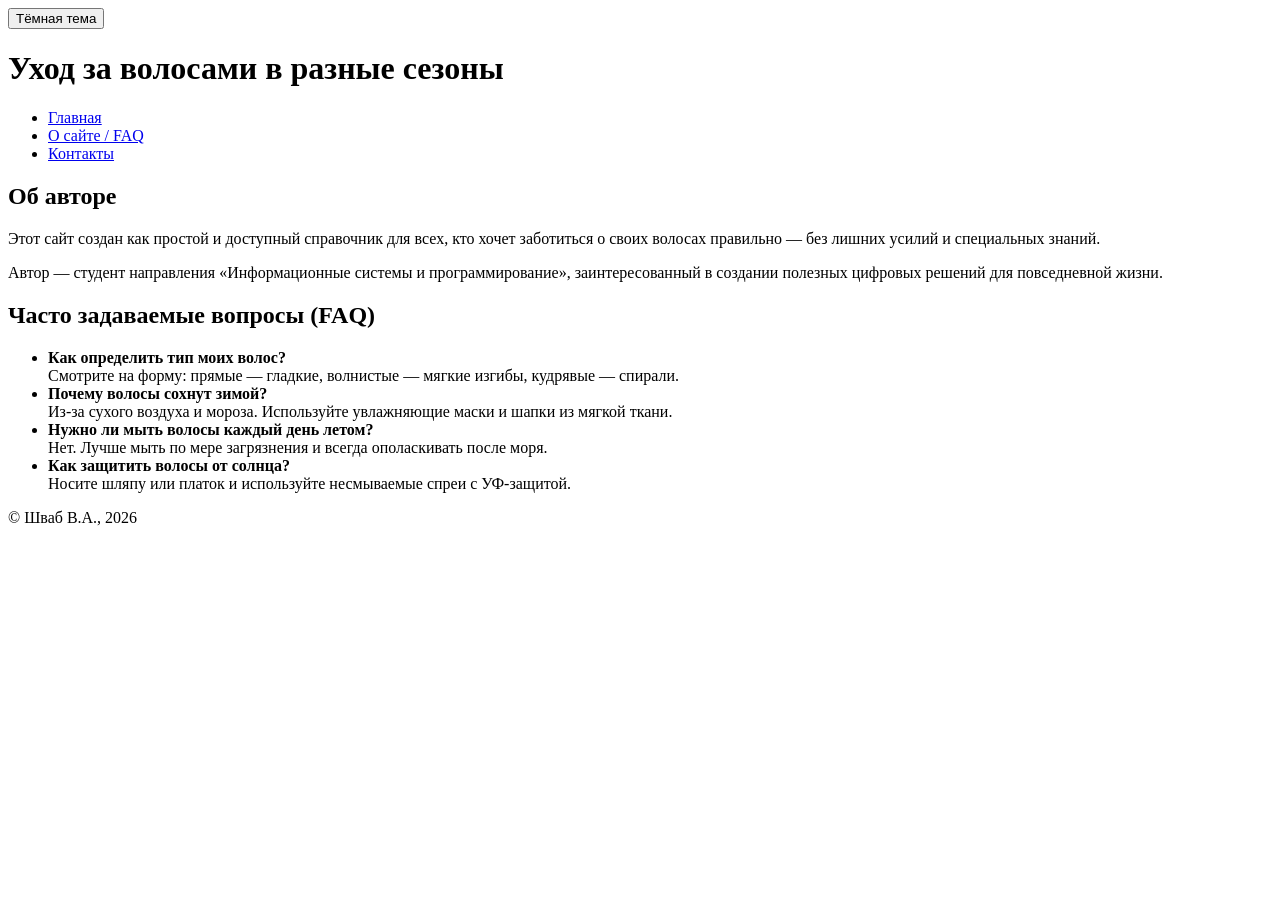
==== about.html @ 557028d6 "Исходная версия: структура проекта и контент" ====
<!DOCTYPE html>
<html lang="ru">
<head>
    <meta charset="UTF-8">
    <meta name="viewport" content="width=device-width, initial-scale=1.0">
    <title>О сайте и FAQ</title>
    <link rel="stylesheet" href="c:\Users\Admin\Desktop\project\css\styles.css">
</head>
<body>

    <button id="theme-toggle" class="theme-toggle">Тёмная тема</button>

    <header>
        <h1>Уход за волосами в разные сезоны</h1>
        <nav>
            <ul>
                <li><a href="index.html">Главная</a></li>
                <li><a href="about.html">О сайте / FAQ</a></li>
                <li><a href="contact.html">Контакты</a></li>
            </ul>
        </nav>
    </header>

    <main>
        <section>
            <h2>Об авторе</h2>
            <p>Этот сайт создан как простой и доступный справочник для всех, кто хочет заботиться о своих волосах правильно — без лишних усилий и специальных знаний.</p>
            <p>Автор — студент направления «Информационные системы и программирование», заинтересованный в создании полезных цифровых решений для повседневной жизни.</p>
        </section>

        <section>
            <h2>Часто задаваемые вопросы (FAQ)</h2>
            <ul>
                <li><strong>Как определить тип моих волос?</strong><br>Смотрите на форму: прямые — гладкие, волнистые — мягкие изгибы, кудрявые — спирали.</li>
                <li><strong>Почему волосы сохнут зимой?</strong><br>Из-за сухого воздуха и мороза. Используйте увлажняющие маски и шапки из мягкой ткани.</li>
                <li><strong>Нужно ли мыть волосы каждый день летом?</strong><br>Нет. Лучше мыть по мере загрязнения и всегда ополаскивать после моря.</li>
                <li><strong>Как защитить волосы от солнца?</strong><br>Носите шляпу или платок и используйте несмываемые спреи с УФ-защитой.</li>
            </ul>
        </section>
    </main>

    <footer>
        <p>© Шваб В.А., 2026</p>
    </footer>

    <script src="c:\Users\Admin\Desktop\project\css\js\script.js"></script>
</body>
</html>
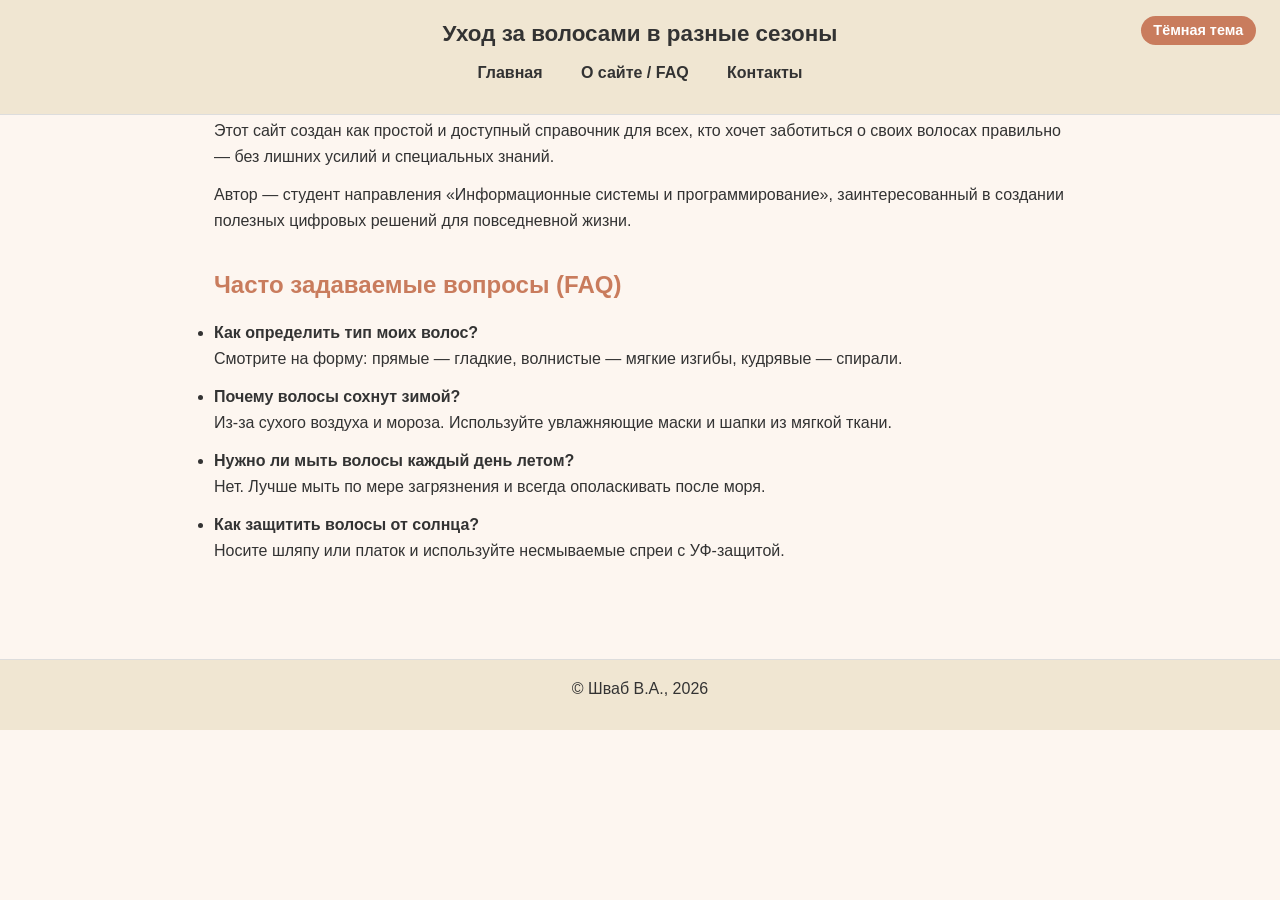
==== commit 012079d8: "Update about.html" ====
--- a/about.html
+++ b/about.html
@@ -4,7 +4,7 @@
     <meta charset="UTF-8">
     <meta name="viewport" content="width=device-width, initial-scale=1.0">
     <title>О сайте и FAQ</title>
-    <link rel="stylesheet" href="c:\Users\Admin\Desktop\project\css\styles.css">
+    <link rel="stylesheet" href="css\styles.css">
 </head>
 <body>
 
@@ -43,6 +43,6 @@
         <p>© Шваб В.А., 2026</p>
     </footer>
 
-    <script src="c:\Users\Admin\Desktop\project\css\js\script.js"></script>
+    <script src="js\script.js"></script>
 </body>
-</html>+</html>
